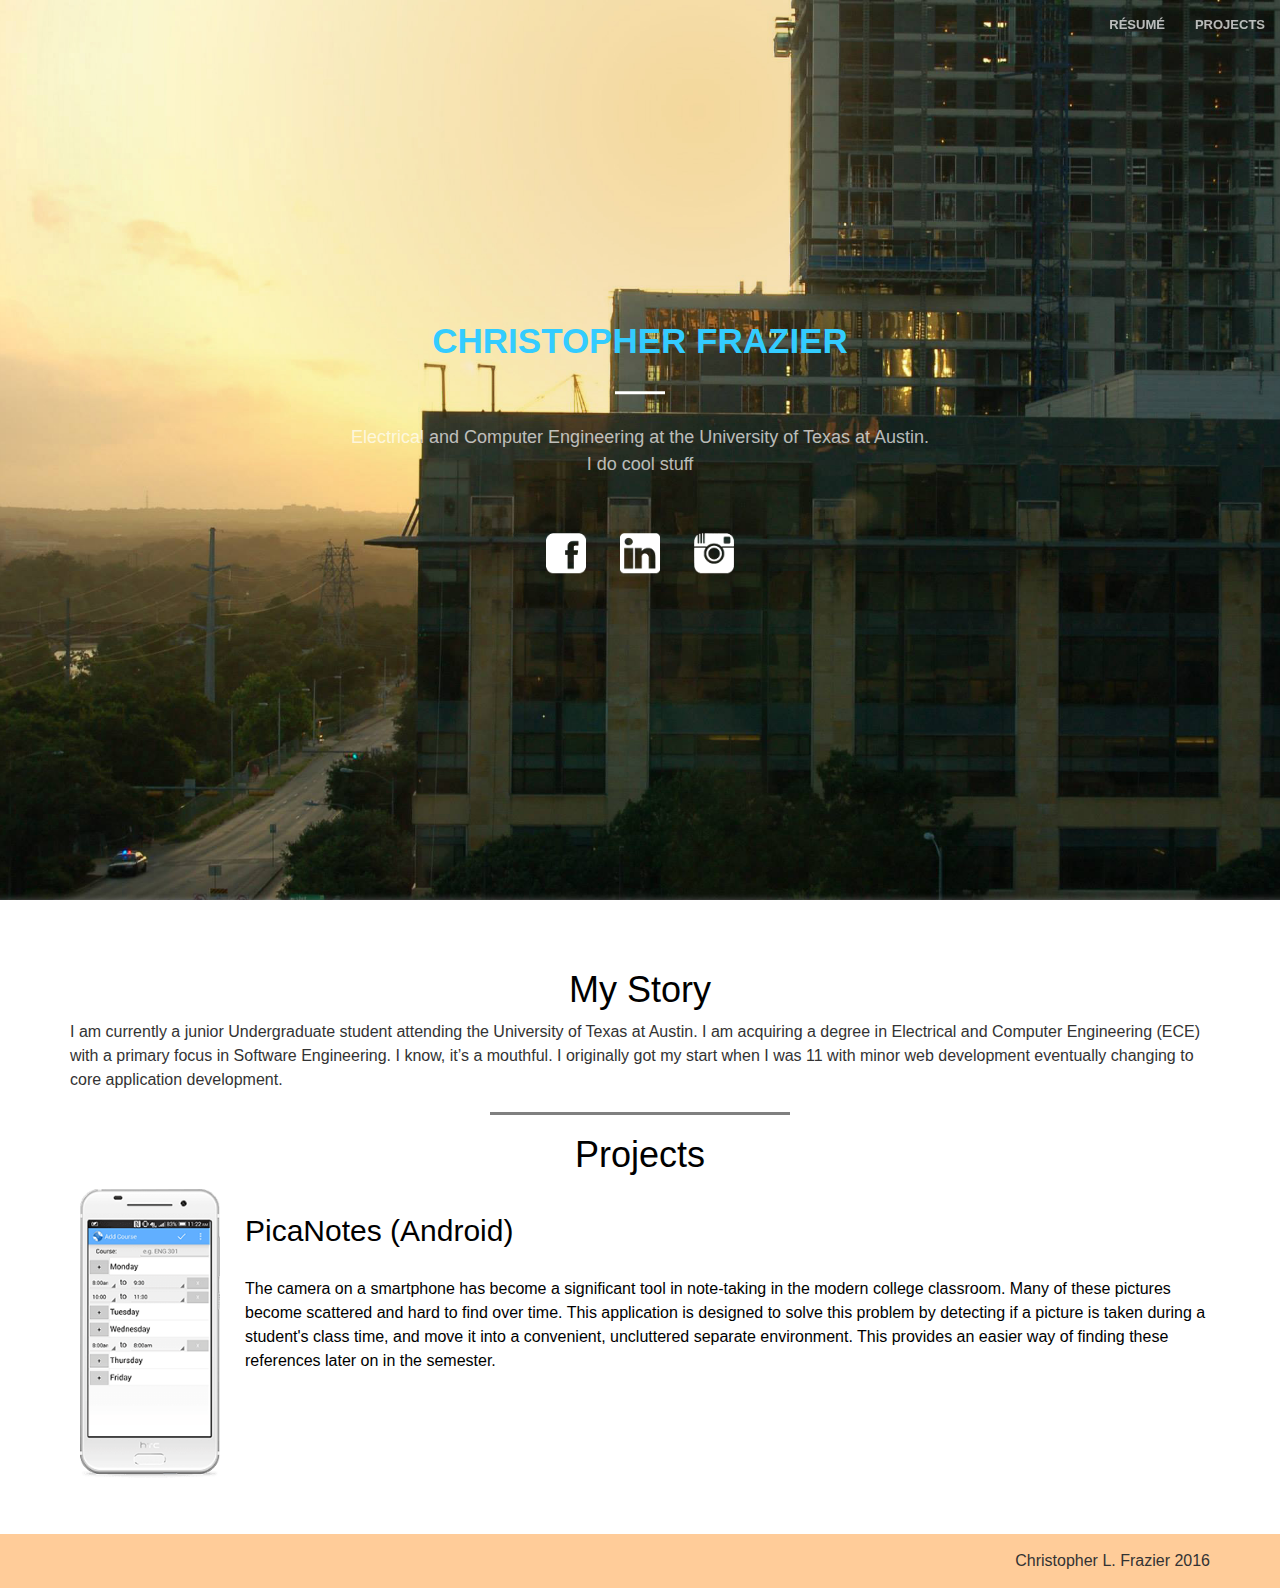
==== index.html @ 573aebed "Init Commit" ====
<!DOCTYPE html>
<!--
========================================================================
 ____  ____    ____  ____  ____  _       ____  _____  _     _____ _____
/  _ \/  _ \  /   _\/  _ \/  _ \/ \     / ___\/__ __\/ \ /\/    //    /
| | \|| / \|  |  /  | / \|| / \|| |     |    \  / \  | | |||  __\|  __\
| |_/|| \_/|  |  \__| \_/|| \_/|| |_/\  \___ |  | |  | \_/|| |   | |   
\____/\____/  \____/\____/\____/\____/  \____/  \_/  \____/\_/   \_/   
                                                                       
========================================================================
-->
<html lang="en">
<head>
    <meta charset="utf-8">
    <meta http-equiv="X-UA-Compatible" content="IE=edge">
    <meta name="viewport" content="width=device-width, initial-scale=1">
    <meta name="description" content="">
    <meta name="author" content="">

    <title>Hey, I'm Chris</title>
    
    <link rel="shortcut icon" href="img/tabIcon.ico">
    <!--Bootstrap Required CSS-->
    <link rel="stylesheet" href="css/bootstrap.min.css" type="text/css">
    <!--Custom CSS-->
    <link rel="stylesheet" href="css/mainCustomCSS.css" type="text/css">
    
    <script>
        (function(i,s,o,g,r,a,m){i['GoogleAnalyticsObject']=r;i[r]=i[r]||function(){
        (i[r].q=i[r].q||[]).push(arguments)},i[r].l=1*new Date();a=s.createElement(o),
        m=s.getElementsByTagName(o)[0];a.async=1;a.src=g;m.parentNode.insertBefore(a,m)
        })(window,document,'script','//www.google-analytics.com/analytics.js','ga');

        ga('create', 'UA-72465994-1', 'auto');
        ga('send', 'pageview');
    </script>
</head>

<body>
    <nav id="mainNav" class="navbar navbar-default navbar-fixed-top">
        <div class="container-fluid">
            <div class="navbar-header">
                <button type="button" class="navbar-toggle collapsed" data-toggle="collapse" data-target="#bs-example-navbar-collapse-1">
                    <span class="sr-only">Toggle navigation</span>
                    <span class="icon-bar"></span>
                    <span class="icon-bar"></span>
                    <span class="icon-bar"></span>
                </button>
            </div>
            <div class="collapse navbar-collapse" id="bs-example-navbar-collapse-1">
                <ul class="nav navbar-nav navbar-right">
                    <li>
                        <a class="page-scroll" href="files/ChristopherFrazier-Resume.pdf" target="_blank">Résumé</a>
                    </li>
                    <li>
                        <a class="page-scroll" href="#projects">Projects</a>
                    </li>
                </ul>
            </div>
        </div>
    </nav>

    <header>
        <div class="header-content">
            <div class="header-content-inner">
                <h1 style="font-size: 35px; color: #33ccff;"><strong>Christopher Frazier</strong></h1>
                <hr>
                <p>Electrical and Computer Engineering at the University of Texas at Austin.<br/>I do cool stuff</p>
                <div class="row" id="mediaIcons">
                    <a target="_blank" href="https://www.facebook.com/christopher.frazier.90"><img src="img/fbIcon.png" class="icon-img" alt="fb"></a>
                    <a target="_blank" href="https://www.linkedin.com/in/christopherlfrazier"><img src="img/linkedinIcon.png" class="icon-img" alt="lnkIn"></a>
                    <a target="_blank" href="https://www.instagram.com/christopher_fr/"><img src="img/instagramIcon.png" class="icon-img" alt="insta"></a>
                </div>
            </div>
        </div>
    </header>
    
    <div class="container" style="padding-top: 50px; padding-bottom: 50px;">
        <h1>My Story</h1>
        <p>I am currently a junior Undergraduate student attending the University of Texas at Austin. I am acquiring a degree in Electrical and Computer Engineering (ECE) with a primary focus in Software Engineering. I know, it’s a mouthful. I originally got my start when I was 11 with minor web development eventually changing to core application development.</p>
        
        <hr>
        <a name="projects"></a>
        <h1>Projects</h1>
        <div class="row">
            <div>
                <img src="img/PicaNotesAddCourse.png" alt="PicaNotes" class="col-sm-4 project-img">
            </div>
            <div class="project-desc">
                <h2>PicaNotes (Android)</h2><br/>
                <p>The camera on a smartphone has become a significant tool in note-taking in the modern college classroom. Many of these pictures become scattered and hard to find over time. This application is designed to solve this problem by detecting if a picture is taken during a student's class time, and move it into a convenient, uncluttered separate environment. This provides an easier way of finding these references later on in the semester.</p>
            </div>
        </div>
    </div>
    
    <footer>
        <div class="container" id="footer-div">
            <p>Christopher L. Frazier 2016</p>
        </div>
    </footer>
    
    <!--Bootstrap Required JS-->
    <script src="js/jquery-1.12.0.min.js"></script>
    <script src="js/bootstrap.min.js"></script>
</body>
</html>
---- css/mainCustomCSS.css ----
html,body {
    width: 100%;
    height: 100%;
    background: #ffffff;
}

body {
    font-family: Merriweather,'Helvetica Neue',Arial,sans-serif;
}

h1 {
    text-align: center;
    text-decoration: none;
    color: black;
}

hr {
    max-width: 300px;
    border-color: gray;
    border-width: 3px;
}

header hr {
    max-width: 50px;
    border-color: #ffffff;
    border-width: 3px;
}

hr.light {
    border-color: #fff;
}

a {
    color: #ffffff;
    -webkit-transition: all .35s;
    -moz-transition: all .35s;
    transition: all .35s;
}

.portfolio-box a{color:#fff}

a:hover,
a:focus {
    color: #f2e7d4;
}

h1,h2,h3,h4,h5,h6 {
    font-family: "Helvetica Neue","Open Sans",Arial,sans-serif;
}

p {
    margin-bottom: 20px;
    font-size: 16px;
    line-height: 1.5;
}

.bg-primary {
    background-color: #ffffff;
}

.bg-dark {
    color: #fff;
    background-color: #222;
}

.text-faded {
    color: rgba(255,255,255,.7);
}

section {
    padding: 100px 0;
}

aside {
    padding: 50px 0;
}

.no-padding {
    padding: 0;
}

.navbar-default {
    border-color: rgba(150,131,124,.05);
    /*border-color: transparent;*/
    font-family: 'Open Sans','Helvetica Neue',Arial,sans-serif;
    background-color: #f7e7b6;
    /*background-color: transparent;*/
    -webkit-transition: all .35s;
    -moz-transition: all .35s;
    transition: all .35s;
}

.navbar-default .navbar-header .navbar-brand {
    text-transform: uppercase;
    font-family: 'Open Sans','Helvetica Neue',Arial,sans-serif;
    font-weight: 700;
    /*color: #f2e7d4;*/
    color: black;
}

.navbar-default .navbar-header .navbar-brand:hover,
.navbar-default .navbar-header .navbar-brand:focus {
    color: #ffffff;
}

.navbar-default .nav > li>a,
.navbar-default .nav>li>a:focus {
    text-transform: uppercase;
    font-size: 13px;
    font-weight: 700;
    /*color: #f2e7d4;*/
    color: black;
}

.navbar-default .nav > li>a:hover,
.navbar-default .nav>li>a:focus:hover {
    color: #ffffff;
}

.navbar-default .nav > li.active>a,
.navbar-default .nav>li.active>a:focus {
    color: #ffffff!important;
    background-color: transparent;
}

.navbar-default .nav > li.active>a:hover,
.navbar-default .nav>li.active>a:focus:hover {
    background-color: transparent;
}

@media(min-width:768px) {
    .navbar-default {
        /*border-color: rgba(255,255,255,.3);*/
        border-color: transparent;
        background-color: transparent;
    }

    .navbar-default .navbar-header .navbar-brand {
        color: rgba(255,255,255,.7);
    }

    .navbar-default .navbar-header .navbar-brand:hover,
    .navbar-default .navbar-header .navbar-brand:focus {
        color: #fff;
    }

    .navbar-default .nav > li>a,
    .navbar-default .nav>li>a:focus {
        color: rgba(255,255,255,.7);
    }

    .navbar-default .nav > li>a:hover,
    .navbar-default .nav>li>a:focus:hover {
        color: #fff;
    }

    .navbar-default.affix {
        border-color: rgba(150,131,124,.05);
        background-color: #96837c;
    }

    .navbar-default.affix .navbar-header .navbar-brand {
        font-size: 14px;
        color: #f2e7d4;
    }

    .navbar-default.affix .navbar-header .navbar-brand:hover,
    .navbar-default.affix .navbar-header .navbar-brand:focus {
        color: #ffffff;
    }

    .navbar-default.affix .nav > li>a,
    .navbar-default.affix .nav>li>a:focus {
        color: #f2e7d4;
    }

    .navbar-default.affix .nav > li>a:hover,
    .navbar-default.affix .nav>li>a:focus:hover {
        color: #ffffff;
    }
}

header {
	position: relative;
    width: 100%;
    min-height: auto;
    text-align: center;
    color: #000;
    background-image: url("../img/mainHeaderTest3.jpg");
    background-position: center;
    -webkit-background-size: cover;
    -moz-background-size: cover;
    background-size: cover;
    -o-background-size: cover;
}

header .header-content {
    position: relative;
    width: 100%;
    padding: 100px 15px;
    text-align: center;
}

header .header-content .header-content-inner h1 {
    margin-top: 0;
    margin-bottom: 0;
    text-transform: uppercase;
    font-weight: 700;
}

header .header-content .header-content-inner hr {
    margin: 30px auto;
}

header .header-content .header-content-inner p {
    margin-bottom: 50px;
    font-size: 16px;
    font-weight: 300;
    color: rgba(255,255,255,.7);
}

.icon-img {
    margin: 0px 6px;
    padding: 4px;
    width:35px;
    height:35px;
}

@media(min-width:768px) {
    header {
        min-height: 100%;
    }

    header .header-content {
        position: absolute;
        top: 50%;
        padding: 0 50px;
        -webkit-transform: translateY(-50%);
        -ms-transform: translateY(-50%);
        transform: translateY(-50%);
    }

    header .header-content .header-content-inner {
        margin-right: auto;
        margin-left: auto;
        max-width: 1000px;
    }

    header .header-content .header-content-inner p {
        margin-right: auto;
        margin-left: auto;
        max-width: 80%;
        font-size: 18px;
    }

    .icon-img {
        margin: 0px 10px;
        padding: 5px;
        width:50px;
        height:50px;
    }
}

.section-heading {
    margin-top: 0;
}

.service-box {
    margin: 50px auto 0;
    max-width: 400px;
}

@media(min-width:992px) {
    .service-box {
        margin: 20px auto 0;
    }
}

.service-box p {
    margin-bottom: 0;
}

.portfolio-box {
    display: block;
    position: relative;
    margin: 0 auto;
    max-width: 650px;
}

.portfolio-box .portfolio-box-caption {
    display: block;
    position: absolute;
    bottom: 0;
    width: 100%;
    height: 100%;
    text-align: center;
    color: #fff;
    opacity: 0;
    background: rgba(179,156,143,.9);
    -webkit-transition: all .35s;
    -moz-transition: all .35s;
    transition: all .35s;
}

.portfolio-box .portfolio-box-caption .portfolio-box-caption-content {
    position: absolute;
    top: 50%;
    width: 100%;
    text-align: center;
    transform: translateY(-50%);
}

.portfolio-box .portfolio-box-caption .portfolio-box-caption-content .project-category,
.portfolio-box .portfolio-box-caption .portfolio-box-caption-content .project-name {
    padding: 0 15px;
    font-family: 'Open Sans','Helvetica Neue',Arial,sans-serif;
}

.portfolio-box .portfolio-box-caption .portfolio-box-caption-content .project-category {
    text-transform: uppercase;
    font-size: 14px;
    font-weight: 600;
}

.portfolio-box .portfolio-box-caption .portfolio-box-caption-content .project-name {
    font-size: 18px;
}

.portfolio-box:hover .portfolio-box-caption {
    opacity: 1;
}

@media(min-width:768px) {
    .portfolio-box .portfolio-box-caption .portfolio-box-caption-content .project-category {
        font-size: 16px;
    }

    .portfolio-box .portfolio-box-caption .portfolio-box-caption-content .project-name {
        font-size: 22px;
    }
}

.call-to-action h2 {
    margin: 0 auto 20px;
}

.text-primary {
    color: #ffffff;
}

.no-gutter > [class*=col-] {
    padding-right: 0;
    padding-left: 0;
}

body {
    webkit-tap-highlight-color: #222;
}

section.detail-block {
    display: inline;
}

.project-img {
    margin: 0px 20px;
    padding: 5px;
    border-right:5px;
    height:300px;
    width:150px;
}

.project-desc {
    padding: 10px;
    color:black;
    text-decoration: none;
}

.verticle-boarder {
    width: 2px;
    height: 200px;
    vertical-align: middle;
}

footer {
    padding: 15px 0px 15px 0px; 
    background-color: #ffcc99;
}

footer .footer-div {
    padding: 25px;
    background-color: #ffcc99;
}

footer div p {
    padding:0px; 
    margin:0px; 
    text-align: right;
}
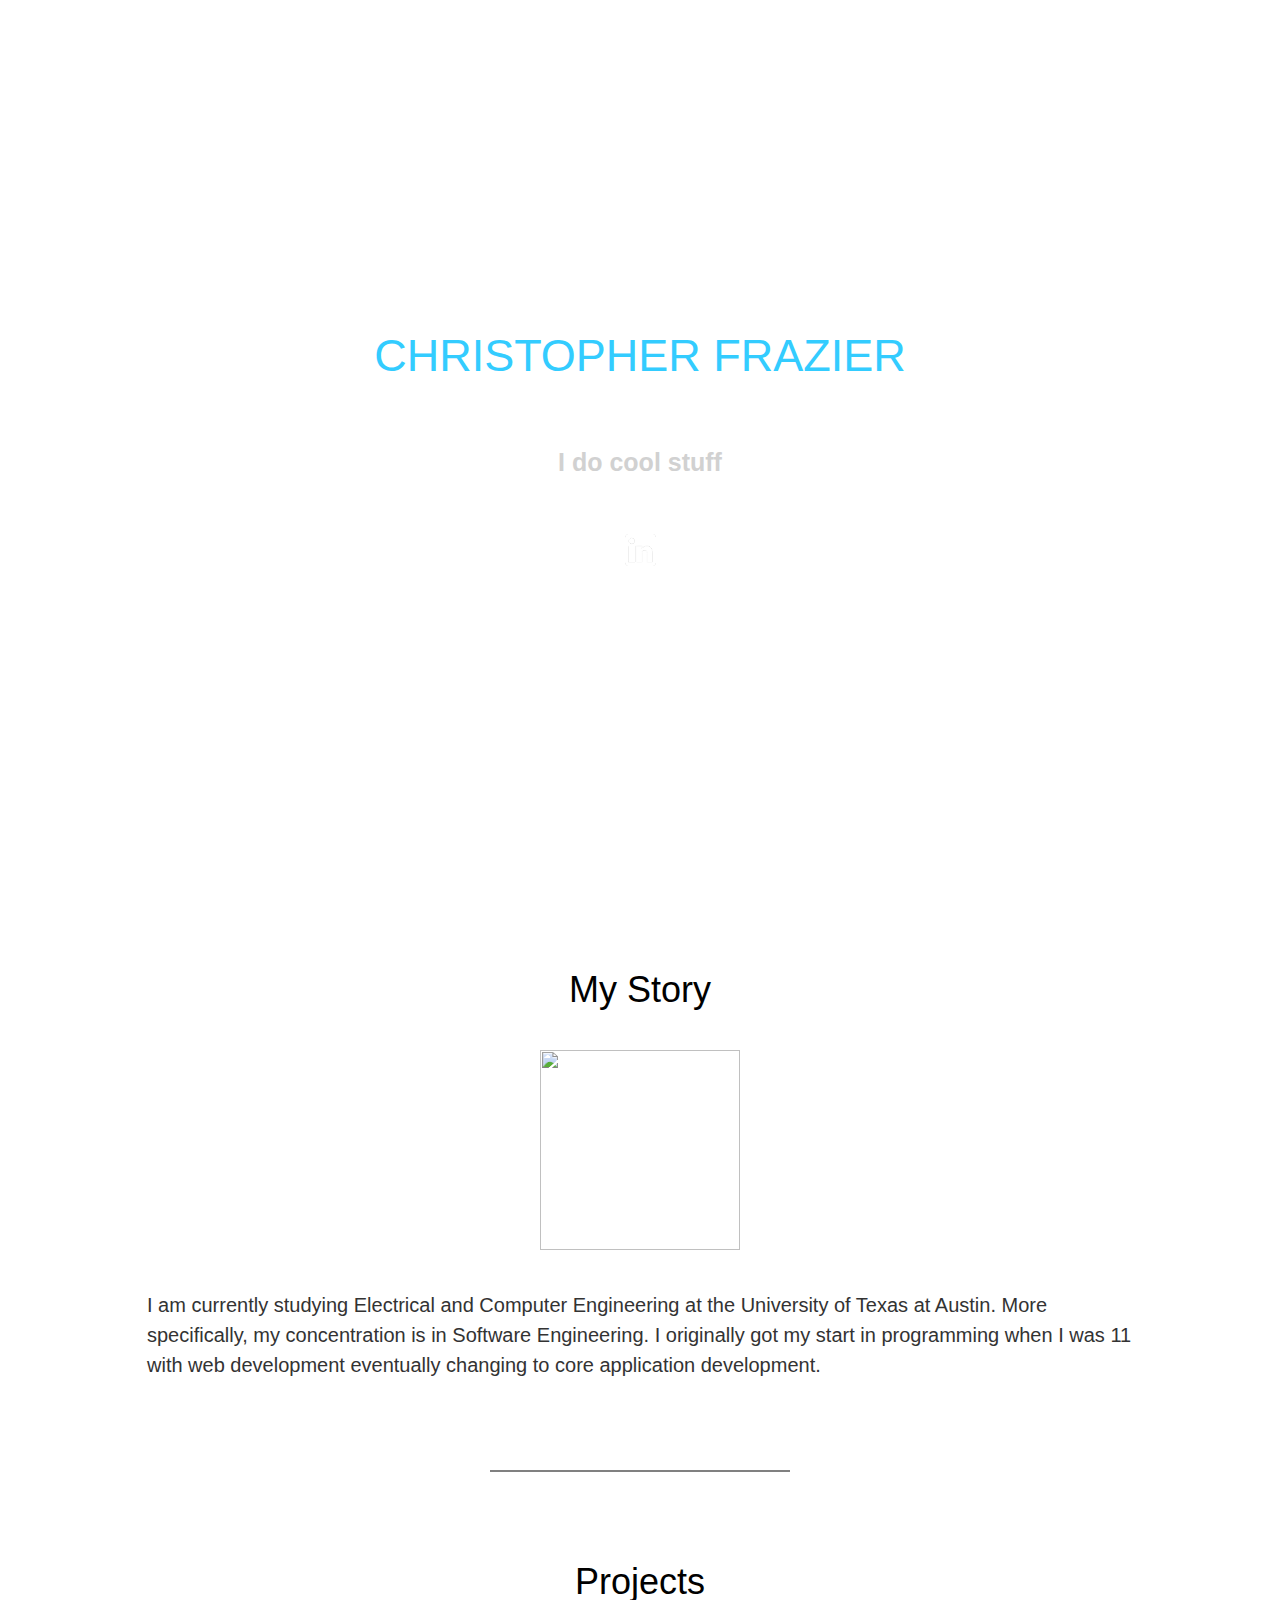
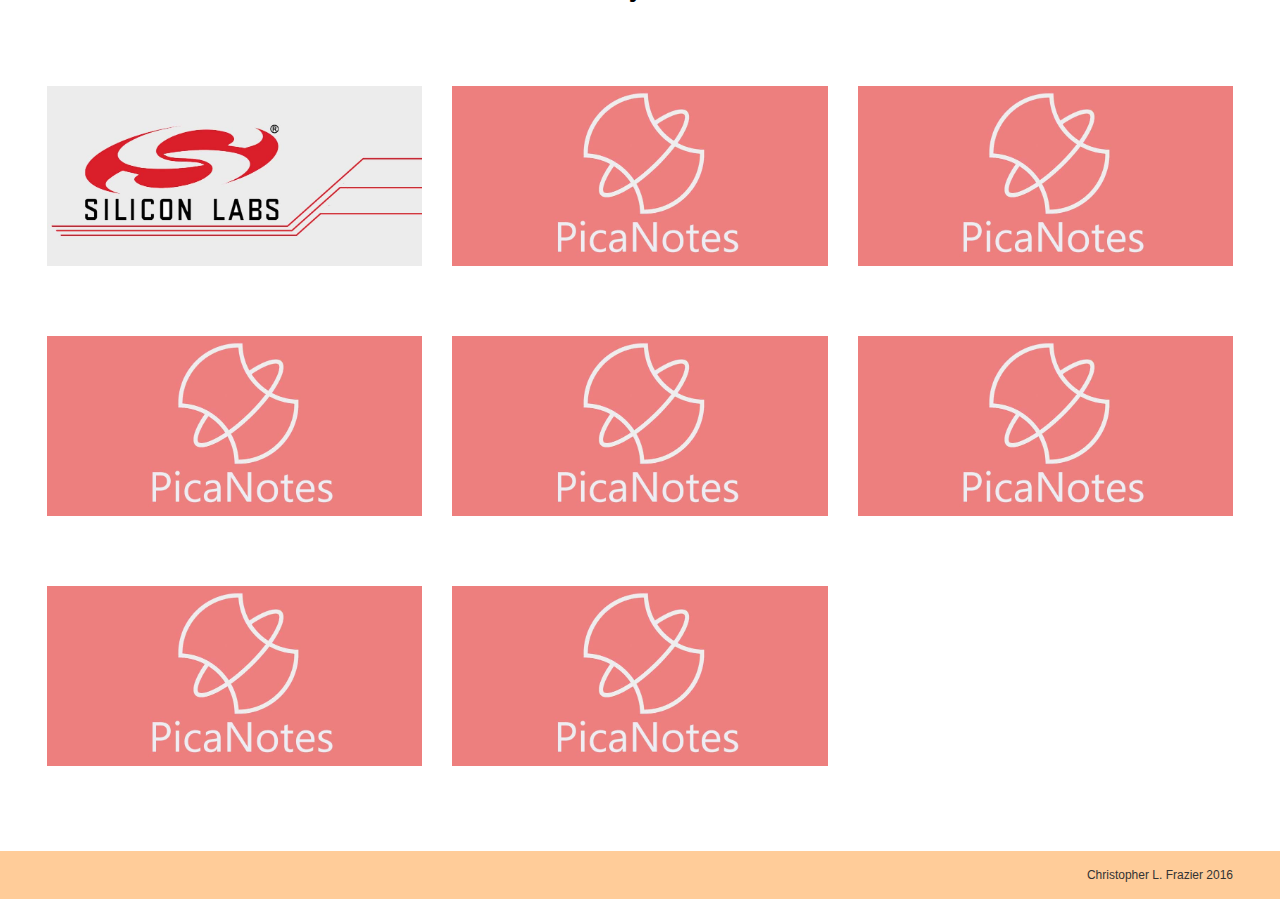
==== commit 47069052: "Improved project image layout (still need to center)" ====
--- a/index.html
+++ b/index.html
@@ -22,50 +22,45 @@
     <link rel="shortcut icon" href="img/tabIcon.ico">
     <!--Bootstrap Required CSS-->
     <link rel="stylesheet" href="css/bootstrap.min.css" type="text/css">
+    <link rel="stylesheet" href="https://maxcdn.bootstrapcdn.com/font-awesome/4.5.0/css/font-awesome.min.css">
     <!--Custom CSS-->
     <link rel="stylesheet" href="css/mainCustomCSS.css" type="text/css">
     
-    <script>
-        (function(i,s,o,g,r,a,m){i['GoogleAnalyticsObject']=r;i[r]=i[r]||function(){
-        (i[r].q=i[r].q||[]).push(arguments)},i[r].l=1*new Date();a=s.createElement(o),
-        m=s.getElementsByTagName(o)[0];a.async=1;a.src=g;m.parentNode.insertBefore(a,m)
-        })(window,document,'script','//www.google-analytics.com/analytics.js','ga');
-
-        ga('create', 'UA-72465994-1', 'auto');
-        ga('send', 'pageview');
-    </script>
 </head>
 
 <body>
-    <nav id="mainNav" class="navbar navbar-default navbar-fixed-top">
-        <div class="container-fluid">
-            <div class="navbar-header">
-                <button type="button" class="navbar-toggle collapsed" data-toggle="collapse" data-target="#bs-example-navbar-collapse-1">
-                    <span class="sr-only">Toggle navigation</span>
-                    <span class="icon-bar"></span>
-                    <span class="icon-bar"></span>
-                    <span class="icon-bar"></span>
-                </button>
+    <nav class="navbar navbar-custom navbar-fixed-top" role="navigation">
+            <div class="container">
+                <div class="navbar-header page-scroll">
+                    <button type="button" class="navbar-toggle" data-toggle="collapse" data-target=".navbar-main-collapse">
+                        <i class="fa fa-2x fa-bars"></i>
+                    </button>
+                </div>
+
+                <div class="collapse navbar-collapse navbar-main-collapse">
+                    <ul class="nav navbar-nav navbar-right">
+                        <li class="hidden">
+                            <a class="page-scroll" href="#page-top"></a>
+                        </li>
+                        <li>
+                            <a class="page-scroll" href="#projects">Projects</a>
+                        </li>
+                        <li>
+                            <a class="page-scroll" target="_blank" href="files/ChristopherFrazier-Resume.pdf">Resume</a>
+                        </li>
+                    </ul>
+                </div>
+                <!-- /.navbar-collapse -->
             </div>
-            <div class="collapse navbar-collapse" id="bs-example-navbar-collapse-1">
-                <ul class="nav navbar-nav navbar-right">
-                    <li>
-                        <a class="page-scroll" href="files/ChristopherFrazier-Resume.pdf" target="_blank">Résumé</a>
-                    </li>
-                    <li>
-                        <a class="page-scroll" href="#projects">Projects</a>
-                    </li>
-                </ul>
-            </div>
-        </div>
-    </nav>
+            <!-- /.container -->
+        </nav>
 
     <header>
         <div class="header-content">
             <div class="header-content-inner">
-                <h1 style="font-size: 35px; color: #33ccff;"><strong>Christopher Frazier</strong></h1>
+                <h1 id="page-title">Christopher Frazier</h1>
                 <hr>
-                <p>Electrical and Computer Engineering at the University of Texas at Austin.<br/>I do cool stuff</p>
+                <p id="header-sub"><strong>I do cool stuff</strong></p>
                 <div class="row" id="mediaIcons">
                     <a target="_blank" href="https://www.facebook.com/christopher.frazier.90"><img src="img/fbIcon.png" class="icon-img" alt="fb"></a>
                     <a target="_blank" href="https://www.linkedin.com/in/christopherlfrazier"><img src="img/linkedinIcon.png" class="icon-img" alt="lnkIn"></a>
@@ -77,30 +72,60 @@
     
     <div class="container" style="padding-top: 50px; padding-bottom: 50px;">
         <h1>My Story</h1>
-        <p>I am currently a junior Undergraduate student attending the University of Texas at Austin. I am acquiring a degree in Electrical and Computer Engineering (ECE) with a primary focus in Software Engineering. I know, it’s a mouthful. I originally got my start when I was 11 with minor web development eventually changing to core application development.</p>
-        
-        <hr>
-        <a name="projects"></a>
-        <h1>Projects</h1>
-        <div class="row">
-            <div>
-                <img src="img/PicaNotesAddCourse.png" alt="PicaNotes" class="col-sm-4 project-img">
+        <img src="img/headshot1.png" alt="" class="profile-picture">
+        <p id="about-section">I am currently studying Electrical and Computer Engineering at the University of Texas at Austin. More specifically, my concentration is in Software Engineering. I originally got my start in programming when I was 11 with web development eventually changing to core application development.</p>
+    </div>
+    <a name="projects"></a>
+    <hr>
+
+    <div class="container" style="padding-top: 50px; padding-bottom: 50px;">
+        <h1 id="projects-header">Projects</h1>
+        <!--<div class="row">
+            <div class="col-sm-4">
+                <img src="img/PicaNotesAddCourse.png" alt="img">
             </div>
-            <div class="project-desc">
-                <h2>PicaNotes (Android)</h2><br/>
+            <div class="col-sm-8">
+                <h2>Android - PicaNotes</h2><br/>
                 <p>The camera on a smartphone has become a significant tool in note-taking in the modern college classroom. Many of these pictures become scattered and hard to find over time. This application is designed to solve this problem by detecting if a picture is taken during a student's class time, and move it into a convenient, uncluttered separate environment. This provides an easier way of finding these references later on in the semester.</p>
+            </div>
+        </div>-->
+        <div class="row centered-container">
+            <div class="col-md-4 col-sm-6 project-instance">
+                <img src="img/SiliconLabs-Banner.jpg" alt="PicaNotes" class="project-img">
+            </div>
+            <div class="col-md-4 col-sm-6 project-instance">
+                <img src="img/PicaNotes-Banner.jpg" alt="PicaNotes" class="project-img">
+            </div>
+            <div class="col-md-4 col-sm-6 project-instance">
+                <img src="img/PicaNotes-Banner.jpg" alt="PicaNotes" class="project-img">
+            </div>
+            <div class="col-md-4 col-sm-6 project-instance">
+                <img src="img/PicaNotes-Banner.jpg" alt="PicaNotes" class="project-img">
+            </div>
+            <div class="col-md-4 col-sm-6 project-instance">
+                <img src="img/PicaNotes-Banner.jpg" alt="PicaNotes" class="project-img">
+            </div>
+            <div class="col-md-4 col-sm-6 project-instance">
+                <img src="img/PicaNotes-Banner.jpg" alt="PicaNotes" class="project-img">
+            </div>
+            <div class="col-md-4 col-sm-6 project-instance">
+                <img src="img/PicaNotes-Banner.jpg" alt="PicaNotes" class="project-img">
+            </div>
+            <div class="col-md-4 col-sm-6 project-instance">
+                <img src="img/PicaNotes-Banner.jpg" alt="PicaNotes" class="project-img">
             </div>
         </div>
     </div>
     
     <footer>
         <div class="container" id="footer-div">
-            <p>Christopher L. Frazier 2016</p>
+            <p id="footer-note">Christopher L. Frazier 2016</p>
         </div>
     </footer>
     
     <!--Bootstrap Required JS-->
     <script src="js/jquery-1.12.0.min.js"></script>
     <script src="js/bootstrap.min.js"></script>
+    <script src="js/nav-bar.js"></script>
 </body>
 </html>--- a/css/mainCustomCSS.css
+++ b/css/mainCustomCSS.css
@@ -1,11 +1,12 @@
 html,body {
     width: 100%;
     height: 100%;
-    background: #ffffff;
+    /*background: #fae2ca;*/
 }
 
 body {
     font-family: Merriweather,'Helvetica Neue',Arial,sans-serif;
+    background-color: #ffffff;
 }
 
 h1 {
@@ -17,7 +18,27 @@
 hr {
     max-width: 300px;
     border-color: gray;
-    border-width: 3px;
+    border-width: 2px;
+}
+
+header h1 {
+    margin-top: 50px;
+    font-size: 35px; 
+    color: #33ccff;
+}
+
+#page-title {
+    margin-top: 100px;
+    font-size: 26px;
+    font-family: "Lato", sans-serif;
+    font-weight: 100;
+}
+
+@media(min-width:768px) {
+    #page-title {
+        margin-top: 0px;
+        font-size: 45px;
+    }
 }
 
 header hr {
@@ -26,8 +47,10 @@
     border-width: 3px;
 }
 
-hr.light {
-    border-color: #fff;
+hr.sub-hr {
+    max-width: 50px;
+    border-color: gray;
+    border-width: 2px;
 }
 
 a {
@@ -49,9 +72,27 @@
 }
 
 p {
+    font-family: Tahoma,"Open Sans",Arial,sans-serif;
     margin-bottom: 20px;
-    font-size: 16px;
-    line-height: 1.5;
+    font-size: 17px;
+    line-height: 1.3;
+}
+
+#about-section {
+    padding-left: 20px;
+    padding-right: 20px;
+}
+
+@media(min-width:768px) {
+    p {
+        font-size: 20px;
+        line-height: 1.5;
+    }
+
+    #about-section {
+        padding-left: 100px;
+        padding-right: 100px;
+    }
 }
 
 .bg-primary {
@@ -79,114 +120,149 @@
     padding: 0;
 }
 
-.navbar-default {
-    border-color: rgba(150,131,124,.05);
-    /*border-color: transparent;*/
-    font-family: 'Open Sans','Helvetica Neue',Arial,sans-serif;
-    background-color: #f7e7b6;
-    /*background-color: transparent;*/
-    -webkit-transition: all .35s;
-    -moz-transition: all .35s;
-    transition: all .35s;
-}
-
-.navbar-default .navbar-header .navbar-brand {
+/*------Navbar-------*/
+
+.light {
+    font-weight: 300;
+}
+.nav > li {
+    font-size: 13px;
+}
+.navbar {
+    margin-bottom: 0;
+    z-index: 999;
+}
+.navbar-custom {
+    margin-bottom: 0;
+    border-color: transparent;
+    background-color: #000;
+    font-family: "Lato", sans-serif;
     text-transform: uppercase;
-    font-family: 'Open Sans','Helvetica Neue',Arial,sans-serif;
-    font-weight: 700;
-    /*color: #f2e7d4;*/
-    color: black;
-}
-
-.navbar-default .navbar-header .navbar-brand:hover,
-.navbar-default .navbar-header .navbar-brand:focus {
-    color: #ffffff;
-}
-
-.navbar-default .nav > li>a,
-.navbar-default .nav>li>a:focus {
-    text-transform: uppercase;
-    font-size: 13px;
-    font-weight: 700;
-    /*color: #f2e7d4;*/
-    color: black;
-}
-
-.navbar-default .nav > li>a:hover,
-.navbar-default .nav>li>a:focus:hover {
-    color: #ffffff;
-}
-
-.navbar-default .nav > li.active>a,
-.navbar-default .nav>li.active>a:focus {
-    color: #ffffff!important;
+}
+.navbar-custom .navbar-brand {
+    font-weight: 500;
+}
+.navbar-custom .navbar-brand:focus {
+    outline: 0;
+}
+.navbar-custom .navbar-brand:hover {
+    opacity: 0.8;
+}
+.navbar-custom .navbar-brand .navbar-toggle {
+    padding: 4px 6px;
+    font-size: 16px;
+    color: #fff;
+}
+.navbar-custom .navbar-brand .navbar-toggle:focus, .navbar-custom .navbar-brand .navbar-toggle:active {
+    outline: 0;
+}
+
+/*Navbar Logo Image*/
+
+.navbar-custom a img {
+    width: 25px;
+    display: inline;
+    margin-top: -5px;
+    margin-right: 15px;
+}
+.navbar-custom a {
+    color: #FFF;
+    font-weight: 400;
+}
+.navbar-custom a:hover {
+    color: #ccc;
+}
+.navbar-custom .nav li a {
+    -webkit-transition: background .2s ease-in-out;
+    -moz-transition: background .2s ease-in-out;
+    transition: background .2s ease-in-out;
+    font-weight: 400;
+    text-align: center;
+    letter-spacing: 1px;
+}
+.navbar-custom .nav li a:hover {
+    outline: 0;
+    color: #ccc;
     background-color: transparent;
 }
-
-.navbar-default .nav > li.active>a:hover,
-.navbar-default .nav>li.active>a:focus:hover {
+.navbar-custom .nav li a:focus, .navbar-custom .nav li a:active {
+    outline: 0;
     background-color: transparent;
 }
-
-@media(min-width:768px) {
-    .navbar-default {
-        /*border-color: rgba(255,255,255,.3);*/
-        border-color: transparent;
-        background-color: transparent;
-    }
-
-    .navbar-default .navbar-header .navbar-brand {
-        color: rgba(255,255,255,.7);
-    }
-
-    .navbar-default .navbar-header .navbar-brand:hover,
-    .navbar-default .navbar-header .navbar-brand:focus {
-        color: #fff;
-    }
-
-    .navbar-default .nav > li>a,
-    .navbar-default .nav>li>a:focus {
-        color: rgba(255,255,255,.7);
-    }
-
-    .navbar-default .nav > li>a:hover,
-    .navbar-default .nav>li>a:focus:hover {
-        color: #fff;
-    }
-
-    .navbar-default.affix {
-        border-color: rgba(150,131,124,.05);
-        background-color: #96837c;
-    }
-
-    .navbar-default.affix .navbar-header .navbar-brand {
-        font-size: 14px;
-        color: #f2e7d4;
-    }
-
-    .navbar-default.affix .navbar-header .navbar-brand:hover,
-    .navbar-default.affix .navbar-header .navbar-brand:focus {
-        color: #ffffff;
-    }
-
-    .navbar-default.affix .nav > li>a,
-    .navbar-default.affix .nav>li>a:focus {
-        color: #f2e7d4;
-    }
-
-    .navbar-default.affix .nav > li>a:hover,
-    .navbar-default.affix .nav>li>a:focus:hover {
-        color: #ffffff;
+.navbar-custom .nav li.active {
+    outline: 0;
+}
+.navbar-custom .nav li.active a {
+    background-color: rgba(255, 255, 255, .3);
+}
+.navbar-custom .nav li.active a:hover {
+    color: #fff;
+}
+
+/* MIN-WIDTH: "If [device width] is GREATER than or equal to [992px], then do {...}"*/
+
+
+/* MAX-WIDTH: "If [device width] is LESS than or equal to [992px], then do {...}"*/
+
+@media only screen and (min-width: 768px) {
+    .container {
+        width: 95%;
+    }
+}
+@media only screen and (max-width: 818px) {
+    .nav > li > a {
+        padding: 15px 10px;
+    }
+}
+@media (min-width:768px) {
+    /*.container {
+      width: 900px;
+    }*/
+    .navbar-custom {
+        padding: 15px 0;
+        border-bottom: 0;
+        letter-spacing: 1px;
+        background: 0 0;
+        -webkit-transition: background .5s ease-in-out, padding .5s ease-in-out;
+        -moz-transition: background .5s ease-in-out, padding .5s ease-in-out;
+        transition: background .5s ease-in-out, padding .5s ease-in-out;
+    }
+    .navbar-custom.top-nav-collapse {
+        padding: 0;
+        background: #000;
+    }
+}
+.fa-bars {
+    color: #fff;
+}
+.navbar-brand.page-scroll {
+    letter-spacing: 1px;
+    font-size: 16px;
+}
+.navbar-shadow {
+    -webkit-box-shadow: 0px 1px 1px #444;
+    -moz-box-shadow: 0px 1px 1px #444;
+    box-shadow: 0px 1px 1px #444;
+    -webkit-transition: all ease .7s;
+    -moz-transition: all ease .7s;
+    transition: all ease .7s;
+}
+@media screen and (max-width: 480px) {
+    .navbar-shadow {
+        -webkit-box-shadow: none;
+        -moz-box-shadow: none;
+        box-shadow: none;
     }
 }
 
 header {
 	position: relative;
     width: 100%;
+    height: 100%;
     min-height: auto;
     text-align: center;
     color: #000;
-    background-image: url("../img/mainHeaderTest3.jpg");
+    background-image: url("../img/mainHeaderTest4.jpg");
     background-position: center;
     -webkit-background-size: cover;
     -moz-background-size: cover;
@@ -222,8 +298,13 @@
 .icon-img {
     margin: 0px 6px;
     padding: 4px;
-    width:35px;
-    height:35px;
+    width:39px;
+    height:39px;
+    transition: all .3s;
+    transition-property: all;
+    transition-duration: 0.3s;
+    transition-timing-function: initial;
+    transition-delay: initial;
 }
 
 @media(min-width:768px) {
@@ -253,132 +334,102 @@
         font-size: 18px;
     }
 
-    .icon-img {
+    .icon-img:n {
         margin: 0px 10px;
         padding: 5px;
         width:50px;
         height:50px;
     }
-}
-
-.section-heading {
-    margin-top: 0;
-}
-
-.service-box {
-    margin: 50px auto 0;
-    max-width: 400px;
-}
-
-@media(min-width:992px) {
-    .service-box {
-        margin: 20px auto 0;
-    }
-}
-
-.service-box p {
-    margin-bottom: 0;
-}
-
-.portfolio-box {
+
+    .icon-img:hover {
+        width: 56px;
+        height: 56px;
+    }
+}
+
+img.profile-picture {
     display: block;
+    margin-left: auto;
+    margin-right: auto;
+    height: 150px;
+    width: 150px;
+    margin-bottom: 40px;
+    margin-top: 40px;
+}
+
+#projects-header {
+    margin-bottom: 50px;
+}
+
+.project-img {
+    
+}
+
+.project-instance {
+    margin-bottom: 35px;
+    margin-top: 35px;
+
+}
+
+@media(min-width:768px) {
+    .project-img {
+        
+    }
+}
+
+.project-img {
+    width: 100%;
+    height: 180px;
+    object-fit: cover;
+    align-items: center;
+    justify-content: center;
+    margin-right: auto;
+    margin-left: auto;
+}
+@media screen and (min-width: 1300px) {
+    .project-img {
+        height: 200px;
+    }
+}
+@media screen and (max-width: 768px) {
+    .project-img {
+        height: 100%;
+    }
+}
+.portfolio-item .portfolio-hover {
+    height: 180px;
+    overflow: hidden;
     position: relative;
     margin: 0 auto;
-    max-width: 650px;
-}
-
-.portfolio-box .portfolio-box-caption {
-    display: block;
-    position: absolute;
-    bottom: 0;
-    width: 100%;
-    height: 100%;
-    text-align: center;
-    color: #fff;
-    opacity: 0;
-    background: rgba(179,156,143,.9);
-    -webkit-transition: all .35s;
-    -moz-transition: all .35s;
-    transition: all .35s;
-}
-
-.portfolio-box .portfolio-box-caption .portfolio-box-caption-content {
-    position: absolute;
-    top: 50%;
-    width: 100%;
-    text-align: center;
-    transform: translateY(-50%);
-}
-
-.portfolio-box .portfolio-box-caption .portfolio-box-caption-content .project-category,
-.portfolio-box .portfolio-box-caption .portfolio-box-caption-content .project-name {
-    padding: 0 15px;
-    font-family: 'Open Sans','Helvetica Neue',Arial,sans-serif;
-}
-
-.portfolio-box .portfolio-box-caption .portfolio-box-caption-content .project-category {
-    text-transform: uppercase;
-    font-size: 14px;
-    font-weight: 600;
-}
-
-.portfolio-box .portfolio-box-caption .portfolio-box-caption-content .project-name {
-    font-size: 18px;
-}
-
-.portfolio-box:hover .portfolio-box-caption {
-    opacity: 1;
+    cursor: pointer;
+}
+@media screen and (min-width: 1440px) {
+    .project-img {
+        max-width: 400px;
+    }
+    .portfolio-item .portfolio-hover {
+        max-width: 400px;
+    }
+}
+@media screen and (min-width: 1300px) {
+    #portfolio .portfolio-hover {
+        height: 200px;
+    }
+}
+@media screen and (max-width: 768px) {
+    .portfolio-item .portfolio-hover {
+        height: 100%;
+    }
+}
+.portfolio-item .portfolio-hover img {
+    margin: 0 auto;
 }
 
 @media(min-width:768px) {
-    .portfolio-box .portfolio-box-caption .portfolio-box-caption-content .project-category {
-        font-size: 16px;
-    }
-
-    .portfolio-box .portfolio-box-caption .portfolio-box-caption-content .project-name {
-        font-size: 22px;
-    }
-}
-
-.call-to-action h2 {
-    margin: 0 auto 20px;
-}
-
-.text-primary {
-    color: #ffffff;
-}
-
-.no-gutter > [class*=col-] {
-    padding-right: 0;
-    padding-left: 0;
-}
-
-body {
-    webkit-tap-highlight-color: #222;
-}
-
-section.detail-block {
-    display: inline;
-}
-
-.project-img {
-    margin: 0px 20px;
-    padding: 5px;
-    border-right:5px;
-    height:300px;
-    width:150px;
-}
-
-.project-desc {
-    padding: 10px;
-    color:black;
-    text-decoration: none;
-}
-
-.verticle-boarder {
-    width: 2px;
-    height: 200px;
-    vertical-align: middle;
+    img.profile-picture {
+        height: 200px;
+        width: 200px;
+    }
 }
 
 footer {
@@ -395,4 +446,13 @@
     padding:0px; 
     margin:0px; 
     text-align: right;
+}
+
+#header-sub {
+    color: #D1D1D1;
+    font-size: 25px;
+}
+
+#footer-note {
+    font-size: 12px;
 }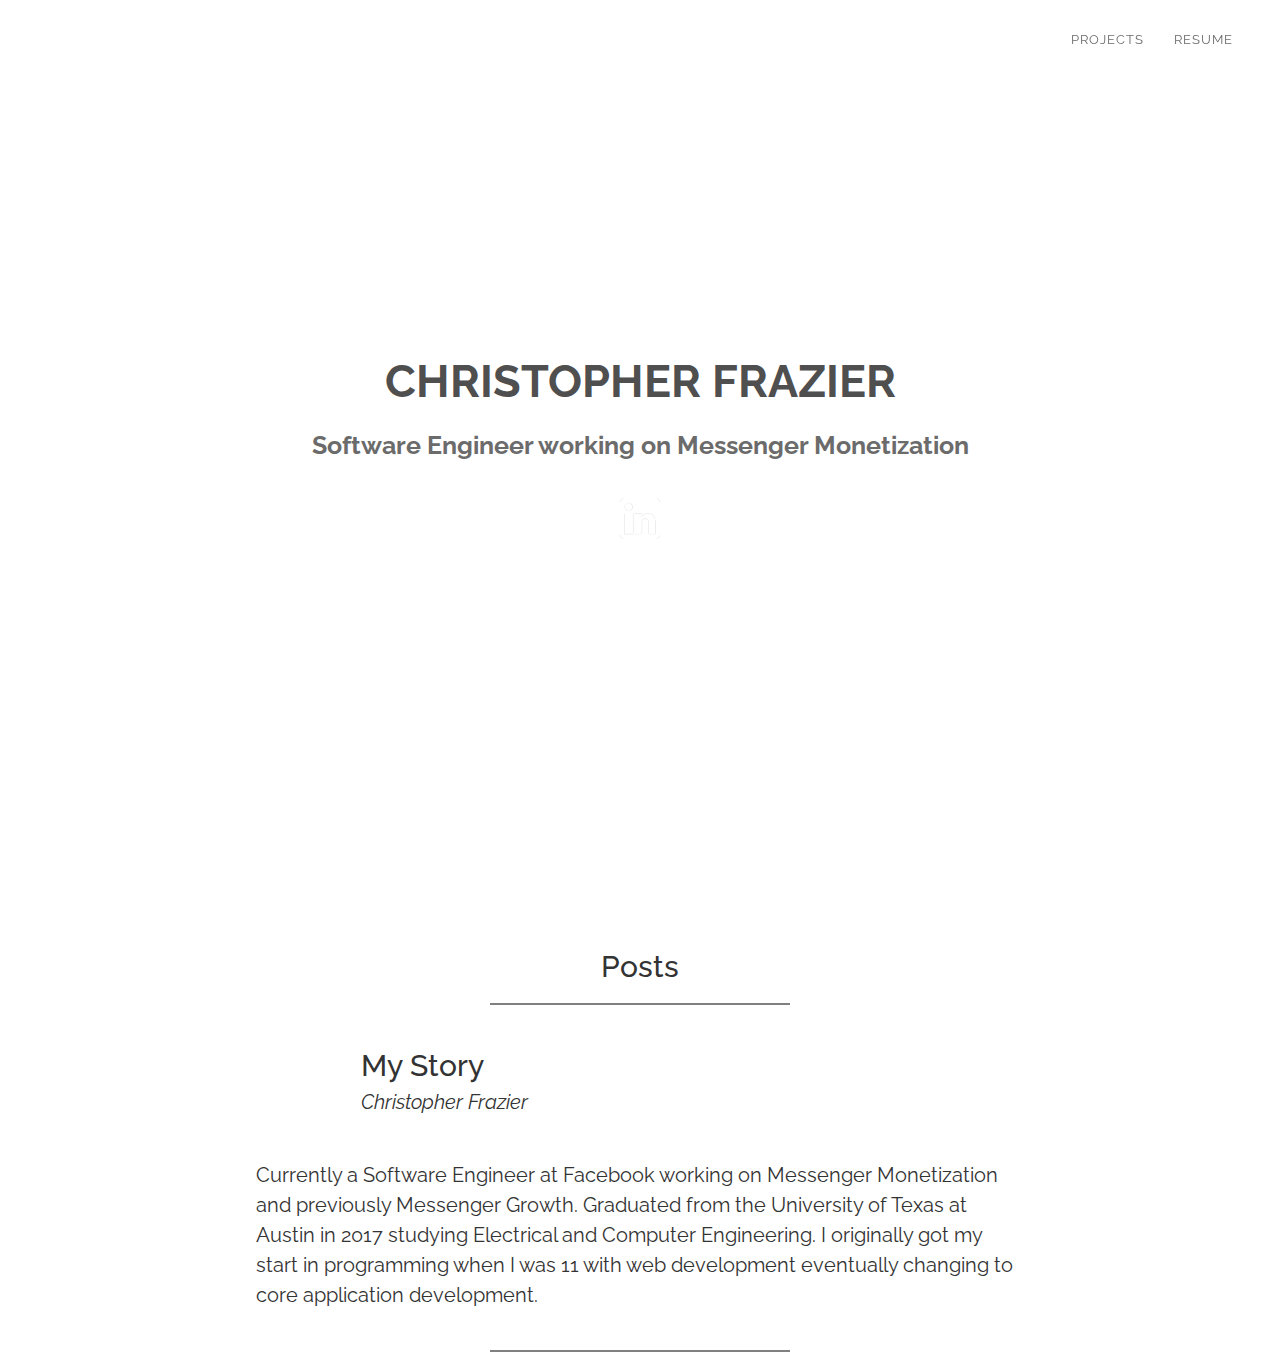
==== commit 078b51fa: "Adjust background and text colors to match simple style" ====
--- a/index.html
+++ b/index.html
@@ -4,128 +4,117 @@
  ____  ____    ____  ____  ____  _       ____  _____  _     _____ _____
 /  _ \/  _ \  /   _\/  _ \/  _ \/ \     / ___\/__ __\/ \ /\/    //    /
 | | \|| / \|  |  /  | / \|| / \|| |     |    \  / \  | | |||  __\|  __\
-| |_/|| \_/|  |  \__| \_/|| \_/|| |_/\  \___ |  | |  | \_/|| |   | |   
-\____/\____/  \____/\____/\____/\____/  \____/  \_/  \____/\_/   \_/   
-                                                                       
+| |_/|| \_/|  |  \__| \_/|| \_/|| |_/\  \___ |  | |  | \_/|| |   | |
+\____/\____/  \____/\____/\____/\____/  \____/  \_/  \____/\_/   \_/
+
 ========================================================================
 -->
-<html lang="en">
+<html lang="en" xmlns="http://www.w3.org/1999/xhtml" xmlns:fb="http://ogp.me/ns/fb#">
 <head>
+    <script async src="https://www.googletagmanager.com/gtag/js?id=UA-72465994-1"></script>
+    <script>
+      window.dataLayer = window.dataLayer || [];
+      function gtag(){dataLayer.push(arguments);}
+      gtag('js', new Date());
+      gtag('config', 'UA-72465994-1');
+    </script>
     <meta charset="utf-8">
     <meta http-equiv="X-UA-Compatible" content="IE=edge">
     <meta name="viewport" content="width=device-width, initial-scale=1">
     <meta name="description" content="">
     <meta name="author" content="">
 
-    <title>Hey, I'm Chris</title>
-    
-    <link rel="shortcut icon" href="img/tabIcon.ico">
+    <title>Christopher Frazier | Personal</title>
+
+    <link rel="shortcut icon" href="favicon.ico">
+    <link rel="apple-touch-icon" sizes="152x152" href="/apple-touch-icon.png">
+    <link rel="icon" type="image/png" sizes="32x32" href="/favicon-32x32.png">
+    <link rel="icon" type="image/png" sizes="16x16" href="/favicon-16x16.png">
+    <link rel="manifest" href="/site.webmanifest">
+    <link rel="mask-icon" href="/safari-pinned-tab.svg" color="#5bbad5">
+    <meta property="og:image" content="https://christopherf.com/img/headshot1.jpg" />
+    <meta name="msapplication-TileColor" content="#da532c">
+    <meta name="theme-color" content="#ffffff">
+
     <!--Bootstrap Required CSS-->
     <link rel="stylesheet" href="css/bootstrap.min.css" type="text/css">
+    <link href='https://fonts.googleapis.com/css?family=Raleway' rel='stylesheet'>
     <link rel="stylesheet" href="https://maxcdn.bootstrapcdn.com/font-awesome/4.5.0/css/font-awesome.min.css">
     <!--Custom CSS-->
     <link rel="stylesheet" href="css/mainCustomCSS.css" type="text/css">
-    
+
 </head>
 
 <body>
-    <nav class="navbar navbar-custom navbar-fixed-top" role="navigation">
-            <div class="container">
-                <div class="navbar-header page-scroll">
-                    <button type="button" class="navbar-toggle" data-toggle="collapse" data-target=".navbar-main-collapse">
-                        <i class="fa fa-2x fa-bars"></i>
-                    </button>
-                </div>
+  <nav class="navbar navbar-custom navbar-fixed-top" role="navigation">
+    <div class="container">
+      <div class="navbar-header page-scroll">
+        <button id="main-menu" type="button" class="navbar-toggle" data-toggle="collapse" data-target=".navbar-main-collapse">
+          <i class="fa fa-2x fa-bars"></i>
+        </button>
+      </div>
 
-                <div class="collapse navbar-collapse navbar-main-collapse">
-                    <ul class="nav navbar-nav navbar-right">
-                        <li class="hidden">
-                            <a class="page-scroll" href="#page-top"></a>
-                        </li>
-                        <li>
-                            <a class="page-scroll" href="#projects">Projects</a>
-                        </li>
-                        <li>
-                            <a class="page-scroll" target="_blank" href="files/ChristopherFrazier-Resume.pdf">Resume</a>
-                        </li>
-                    </ul>
-                </div>
-                <!-- /.navbar-collapse -->
-            </div>
-            <!-- /.container -->
-        </nav>
+      <div class="collapse navbar-collapse navbar-main-collapse">
+        <ul class="nav navbar-nav navbar-right">
+          <li class="hidden">
+            <a class="page-scroll" href="#page-top"></a>
+          </li>
+          <li>
+            <a class="page-scroll" href="#projects">Projects</a>
+          </li>
+          <li>
+            <a class="page-scroll" target="_blank" href="files/ChristopherFrazier-Resume.pdf">Resume</a>
+          </li>
+        </ul>
+      </div>
+      <!-- /.navbar-collapse -->
+    </div>
+    <!-- /.container -->
+  </nav>
 
     <header>
         <div class="header-content">
             <div class="header-content-inner">
-                <h1 id="page-title">Christopher Frazier</h1>
-                <hr>
-                <p id="header-sub"><strong>I do cool stuff</strong></p>
+                <h1 id="page-title">
+                  <strong>Christopher Frazier</strong>
+                </h1>
+                <p id="header-sub">
+                  <strong>
+                    Software Engineer working on Messenger Monetization
+                  </strong>
+                </p>
                 <div class="row" id="mediaIcons">
-                    <a target="_blank" href="https://www.facebook.com/christopher.frazier.90"><img src="img/fbIcon.png" class="icon-img" alt="fb"></a>
-                    <a target="_blank" href="https://www.linkedin.com/in/christopherlfrazier"><img src="img/linkedinIcon.png" class="icon-img" alt="lnkIn"></a>
-                    <a target="_blank" href="https://www.instagram.com/christopher_fr/"><img src="img/instagramIcon.png" class="icon-img" alt="insta"></a>
+                    <a target="_blank" href="https://www.facebook.com/chrisleefr"><img src="img/fbIcon.png" class="icon-img" alt="Facebook"></a>
+                    <a target="_blank" href="https://www.linkedin.com/in/christopherlfrazier"><img src="img/linkedinIcon.png" class="icon-img" alt="LinkedIn"></a>
+                    <a target="_blank" href="https://www.instagram.com/christopher_fr/"><img src="img/instagramIcon.png" class="icon-img" alt="Instagram"></a>
                 </div>
             </div>
         </div>
     </header>
-    
-    <div class="container" style="padding-top: 50px; padding-bottom: 50px;">
-        <h1>My Story</h1>
-        <img src="img/headshot1.png" alt="" class="profile-picture">
-        <p id="about-section">I am currently studying Electrical and Computer Engineering at the University of Texas at Austin. More specifically, my concentration is in Software Engineering. I originally got my start in programming when I was 11 with web development eventually changing to core application development.</p>
+
+    <div class="post-list">
+      <h2 class="post-list-header">Posts</h2>
+      <hr>
+      <div class="post-preview">
+        <div class="identity-card">
+          <div class="identity-card-photo" style="background-image: url('img/headshot1.jpg');"></div>
+          <div class="identity-card-texts" style="vertical-align:middle">
+            <h2 class="identity-card-title">My Story</h2>
+            <p class="identity-card-subtitle"><i>Christopher Frazier</i></p>
+          </div>
+        </div><br/>
+        <p id="about-post" style="display:block">
+          Currently a Software Engineer at Facebook working on Messenger Monetization and previously Messenger Growth.
+          Graduated from the University of Texas at Austin in 2017 studying Electrical and Computer Engineering.
+          I originally got my start in programming when I was 11 with web development eventually changing to core application development.
+        </p>
+      </div>
     </div>
-    <a name="projects"></a>
     <hr>
 
-    <div class="container" style="padding-top: 50px; padding-bottom: 50px;">
-        <h1 id="projects-header">Projects</h1>
-        <!--<div class="row">
-            <div class="col-sm-4">
-                <img src="img/PicaNotesAddCourse.png" alt="img">
-            </div>
-            <div class="col-sm-8">
-                <h2>Android - PicaNotes</h2><br/>
-                <p>The camera on a smartphone has become a significant tool in note-taking in the modern college classroom. Many of these pictures become scattered and hard to find over time. This application is designed to solve this problem by detecting if a picture is taken during a student's class time, and move it into a convenient, uncluttered separate environment. This provides an easier way of finding these references later on in the semester.</p>
-            </div>
-        </div>-->
-        <div class="row centered-container">
-            <div class="col-md-4 col-sm-6 project-instance">
-                <img src="img/SiliconLabs-Banner.jpg" alt="PicaNotes" class="project-img">
-            </div>
-            <div class="col-md-4 col-sm-6 project-instance">
-                <img src="img/PicaNotes-Banner.jpg" alt="PicaNotes" class="project-img">
-            </div>
-            <div class="col-md-4 col-sm-6 project-instance">
-                <img src="img/PicaNotes-Banner.jpg" alt="PicaNotes" class="project-img">
-            </div>
-            <div class="col-md-4 col-sm-6 project-instance">
-                <img src="img/PicaNotes-Banner.jpg" alt="PicaNotes" class="project-img">
-            </div>
-            <div class="col-md-4 col-sm-6 project-instance">
-                <img src="img/PicaNotes-Banner.jpg" alt="PicaNotes" class="project-img">
-            </div>
-            <div class="col-md-4 col-sm-6 project-instance">
-                <img src="img/PicaNotes-Banner.jpg" alt="PicaNotes" class="project-img">
-            </div>
-            <div class="col-md-4 col-sm-6 project-instance">
-                <img src="img/PicaNotes-Banner.jpg" alt="PicaNotes" class="project-img">
-            </div>
-            <div class="col-md-4 col-sm-6 project-instance">
-                <img src="img/PicaNotes-Banner.jpg" alt="PicaNotes" class="project-img">
-            </div>
-        </div>
-    </div>
-    
-    <footer>
-        <div class="container" id="footer-div">
-            <p id="footer-note">Christopher L. Frazier 2016</p>
-        </div>
-    </footer>
-    
     <!--Bootstrap Required JS-->
     <script src="js/jquery-1.12.0.min.js"></script>
     <script src="js/bootstrap.min.js"></script>
     <script src="js/nav-bar.js"></script>
-</body>
-</html>+  </body>
+</html>
--- a/css/mainCustomCSS.css
+++ b/css/mainCustomCSS.css
@@ -1,126 +1,159 @@
 html,body {
-    width: 100%;
-    height: 100%;
-    /*background: #fae2ca;*/
+  width: 100%;
+  height: 100%;
 }
 
 body {
-    font-family: Merriweather,'Helvetica Neue',Arial,sans-serif;
-    background-color: #ffffff;
+  font-family: Raleway,'Helvetica Neue',Arial,sans-serif;
+  background-color: #ffffff;
 }
 
 h1 {
-    text-align: center;
-    text-decoration: none;
-    color: black;
+  text-align: center;
+  text-decoration: none;
+  color: black;
 }
 
 hr {
-    max-width: 300px;
-    border-color: gray;
-    border-width: 2px;
-}
-
-header h1 {
-    margin-top: 50px;
-    font-size: 35px; 
-    color: #33ccff;
-}
-
-#page-title {
-    margin-top: 100px;
-    font-size: 26px;
-    font-family: "Lato", sans-serif;
-    font-weight: 100;
-}
-
-@media(min-width:768px) {
-    #page-title {
-        margin-top: 0px;
-        font-size: 45px;
-    }
-}
-
-header hr {
-    max-width: 50px;
-    border-color: #ffffff;
-    border-width: 3px;
-}
-
-hr.sub-hr {
-    max-width: 50px;
-    border-color: gray;
-    border-width: 2px;
-}
-
-a {
-    color: #ffffff;
-    -webkit-transition: all .35s;
-    -moz-transition: all .35s;
-    transition: all .35s;
-}
-
-.portfolio-box a{color:#fff}
-
-a:hover,
-a:focus {
-    color: #f2e7d4;
+  max-width: 300px;
+  border-color: gray;
+  border-width: 2px;
 }
 
 h1,h2,h3,h4,h5,h6 {
-    font-family: "Helvetica Neue","Open Sans",Arial,sans-serif;
-}
-
-p {
-    font-family: Tahoma,"Open Sans",Arial,sans-serif;
-    margin-bottom: 20px;
-    font-size: 17px;
-    line-height: 1.3;
-}
-
-#about-section {
-    padding-left: 20px;
-    padding-right: 20px;
-}
-
-@media(min-width:768px) {
-    p {
+    font-family: Raleway,"Open Sans",Arial,sans-serif;
+}
+
+p, div {
+  font-family: Raleway,"Open Sans",Arial,sans-serif;
+  font-size: 16px;
+  line-height: 1.3;
+}
+
+@media(min-width:768px) {
+    p, div {
         font-size: 20px;
         line-height: 1.5;
     }
-
-    #about-section {
-        padding-left: 100px;
-        padding-right: 100px;
-    }
-}
-
-.bg-primary {
-    background-color: #ffffff;
-}
-
-.bg-dark {
-    color: #fff;
-    background-color: #222;
-}
-
-.text-faded {
+}
+
+/** START: Landing screen header **/
+header h1 {
+  margin-top: 50px;
+  font-size: 35px;
+  color: #4f4f4f;
+}
+
+#page-title {
+  margin-top: 100px;
+  font-size: 26px;
+  font-family: Raleway, sans-serif;
+  font-weight: 100;
+}
+
+@media(min-width:768px) {
+  #page-title {
+      margin-top: 0px;
+      font-size: 45px;
+  }
+}
+
+header hr {
+  max-width: 50px;
+  border-color: #ffffff;
+  border-width: 3px;
+}
+
+hr.sub-hr {
+  max-width: 50px;
+  border-color: gray;
+  border-width: 2px;
+}
+
+header {
+	position: relative;
+  width: 100%;
+  height: 100%;
+  min-height: auto;
+  text-align: center;
+  color: #000;
+  background-blend-mode: multiply;
+  background-position: center;
+  -webkit-background-size: cover;
+  -moz-background-size: cover;
+  background-size: cover;
+  -o-background-size: cover;
+}
+
+header .header-content {
+    position: relative;
+    width: 100%;
+    padding: 100px 15px;
+    text-align: center;
+}
+
+header .header-content .header-content-inner h1 {
+    margin-top: 0;
+    margin-bottom: 20px;
+    text-transform: uppercase;
+    font-weight: 700;
+}
+
+header .header-content .header-content-inner hr {
+    margin: 30px auto;
+}
+
+header .header-content .header-content-inner p {
+    margin-bottom: 30px;
+    font-size: 16px;
+    font-weight: 300;
     color: rgba(255,255,255,.7);
 }
 
-section {
-    padding: 100px 0;
-}
-
-aside {
-    padding: 50px 0;
-}
-
-.no-padding {
-    padding: 0;
-}
-
-/*------Navbar-------*/
+.icon-img {
+    margin: 0px 6px;
+    padding: 4px;
+    width:39px;
+    height:39px;
+}
+
+@media(min-width:768px) {
+    header {
+        min-height: 100%;
+    }
+
+    header .header-content {
+        position: absolute;
+        top: 50%;
+        padding: 0 50px;
+        -webkit-transform: translateY(-50%);
+        -ms-transform: translateY(-50%);
+        transform: translateY(-50%);
+    }
+
+    header .header-content .header-content-inner {
+        margin-right: auto;
+        margin-left: auto;
+        max-width: 1000px;
+    }
+
+    header .header-content .header-content-inner p {
+        margin-right: auto;
+        margin-left: auto;
+        max-width: 80%;
+        font-size: 18px;
+    }
+
+    .icon-img {
+        margin: 0px 10px;
+        padding: 5px;
+        width:50px;
+        height:50px;
+    }
+}
+/** END: Landing screen header **/
+
+/** START: Navbar **/
 
 .light {
     font-weight: 300;
@@ -136,7 +169,7 @@
     margin-bottom: 0;
     border-color: transparent;
     background-color: #000;
-    font-family: "Lato", sans-serif;
+    font-family: Raleway, sans-serif;
     text-transform: uppercase;
 }
 .navbar-custom .navbar-brand {
@@ -156,8 +189,6 @@
 .navbar-custom .navbar-brand .navbar-toggle:focus, .navbar-custom .navbar-brand .navbar-toggle:active {
     outline: 0;
 }
-
-/*Navbar Logo Image*/
 
 .navbar-custom a img {
     width: 25px;
@@ -166,7 +197,7 @@
     margin-right: 15px;
 }
 .navbar-custom a {
-    color: #FFF;
+    color: #6b6b6b;
     font-weight: 400;
 }
 .navbar-custom a:hover {
@@ -198,11 +229,9 @@
 .navbar-custom .nav li.active a:hover {
     color: #fff;
 }
-
-/* MIN-WIDTH: "If [device width] is GREATER than or equal to [992px], then do {...}"*/
-
-
-/* MAX-WIDTH: "If [device width] is LESS than or equal to [992px], then do {...}"*/
+.top-nav-collapse .nav li a {
+    color: #ffffff;
+}
 
 @media only screen and (min-width: 768px) {
     .container {
@@ -215,9 +244,6 @@
     }
 }
 @media (min-width:768px) {
-    /*.container {
-      width: 900px;
-    }*/
     .navbar-custom {
         padding: 15px 0;
         border-bottom: 0;
@@ -233,7 +259,7 @@
     }
 }
 .fa-bars {
-    color: #fff;
+  color: #fff;
 }
 .navbar-brand.page-scroll {
     letter-spacing: 1px;
@@ -254,205 +280,77 @@
         box-shadow: none;
     }
 }
-
-header {
-	position: relative;
-    width: 100%;
-    height: 100%;
-    min-height: auto;
-    text-align: center;
-    color: #000;
-    background-image: url("../img/mainHeaderTest4.jpg");
-    background-position: center;
-    -webkit-background-size: cover;
-    -moz-background-size: cover;
-    background-size: cover;
-    -o-background-size: cover;
-}
-
-header .header-content {
-    position: relative;
-    width: 100%;
-    padding: 100px 15px;
-    text-align: center;
-}
-
-header .header-content .header-content-inner h1 {
-    margin-top: 0;
-    margin-bottom: 0;
-    text-transform: uppercase;
-    font-weight: 700;
-}
-
-header .header-content .header-content-inner hr {
-    margin: 30px auto;
-}
-
-header .header-content .header-content-inner p {
-    margin-bottom: 50px;
-    font-size: 16px;
-    font-weight: 300;
-    color: rgba(255,255,255,.7);
-}
-
-.icon-img {
-    margin: 0px 6px;
-    padding: 4px;
-    width:39px;
-    height:39px;
-    transition: all .3s;
-    transition-property: all;
-    transition-duration: 0.3s;
-    transition-timing-function: initial;
-    transition-delay: initial;
-}
-
-@media(min-width:768px) {
-    header {
-        min-height: 100%;
-    }
-
-    header .header-content {
-        position: absolute;
-        top: 50%;
-        padding: 0 50px;
-        -webkit-transform: translateY(-50%);
-        -ms-transform: translateY(-50%);
-        transform: translateY(-50%);
-    }
-
-    header .header-content .header-content-inner {
-        margin-right: auto;
-        margin-left: auto;
-        max-width: 1000px;
-    }
-
-    header .header-content .header-content-inner p {
-        margin-right: auto;
-        margin-left: auto;
-        max-width: 80%;
-        font-size: 18px;
-    }
-
-    .icon-img:n {
-        margin: 0px 10px;
-        padding: 5px;
-        width:50px;
-        height:50px;
-    }
-
-    .icon-img:hover {
-        width: 56px;
-        height: 56px;
-    }
-}
-
-img.profile-picture {
-    display: block;
-    margin-left: auto;
-    margin-right: auto;
-    height: 150px;
-    width: 150px;
-    margin-bottom: 40px;
-    margin-top: 40px;
-}
-
-#projects-header {
-    margin-bottom: 50px;
-}
-
-.project-img {
-    
-}
-
-.project-instance {
-    margin-bottom: 35px;
-    margin-top: 35px;
-
-}
-
-@media(min-width:768px) {
-    .project-img {
-        
-    }
-}
-
-.project-img {
-    width: 100%;
-    height: 180px;
-    object-fit: cover;
-    align-items: center;
-    justify-content: center;
-    margin-right: auto;
-    margin-left: auto;
-}
-@media screen and (min-width: 1300px) {
-    .project-img {
-        height: 200px;
-    }
-}
-@media screen and (max-width: 768px) {
-    .project-img {
-        height: 100%;
-    }
-}
-.portfolio-item .portfolio-hover {
-    height: 180px;
-    overflow: hidden;
-    position: relative;
-    margin: 0 auto;
-    cursor: pointer;
-}
-@media screen and (min-width: 1440px) {
-    .project-img {
-        max-width: 400px;
-    }
-    .portfolio-item .portfolio-hover {
-        max-width: 400px;
-    }
-}
-@media screen and (min-width: 1300px) {
-    #portfolio .portfolio-hover {
-        height: 200px;
-    }
-}
-@media screen and (max-width: 768px) {
-    .portfolio-item .portfolio-hover {
-        height: 100%;
-    }
-}
-.portfolio-item .portfolio-hover img {
-    margin: 0 auto;
-}
-
-@media(min-width:768px) {
-    img.profile-picture {
-        height: 200px;
-        width: 200px;
-    }
-}
-
-footer {
-    padding: 15px 0px 15px 0px; 
-    background-color: #ffcc99;
-}
-
-footer .footer-div {
-    padding: 25px;
-    background-color: #ffcc99;
-}
-
-footer div p {
-    padding:0px; 
-    margin:0px; 
-    text-align: right;
-}
+#main-menu {
+  margin: 0px 0px 0px 0px;
+}
+/** END: Navbar **/
+
+/** START: Posts section **/
+div.post-list {
+  padding-left: 10%;
+  padding-right: 10%;
+  margin-top: 50px;
+}
+
+h2.post-list-header {
+  text-align: center;
+}
+
+div.post-preview {
+  margin-top: 40px;
+  margin-bottom: 40px;
+}
+
+div.identity-card {
+  display: flex;
+}
+
+div.identity-card-photo {
+  width: 75px;
+  height: 75px;
+  border-radius: 50%;
+
+  background-repeat: no-repeat;
+  background-position: center center;
+  background-size: cover;
+}
+
+div.identity-card-texts {
+  display: flex;
+  flex-direction: column;
+  justify-content: center;
+  margin-left: 10px;
+}
+
+h2.identity-card-title {
+  margin-top: 0px;
+  margin-bottom: 5px;
+}
+
+@media(min-width:768px) {
+  div.post-list {
+    padding-left: 20%;
+    padding-right: 20%;
+  }
+
+  div.identity-card-photo {
+    width: 85px;
+    height: 85px;
+  }
+
+  div.identity-card-texts {
+    margin-left: 20px;
+  }
+}
+/** END: Posts section **/
 
 #header-sub {
-    color: #D1D1D1;
-    font-size: 25px;
-}
-
-#footer-note {
-    font-size: 12px;
-}+    color: #6b6b6b;
+    font-size: 17px;
+}
+
+@media(min-width:768px) {
+    #header-sub {
+        font-size: 25px;
+    }
+}
